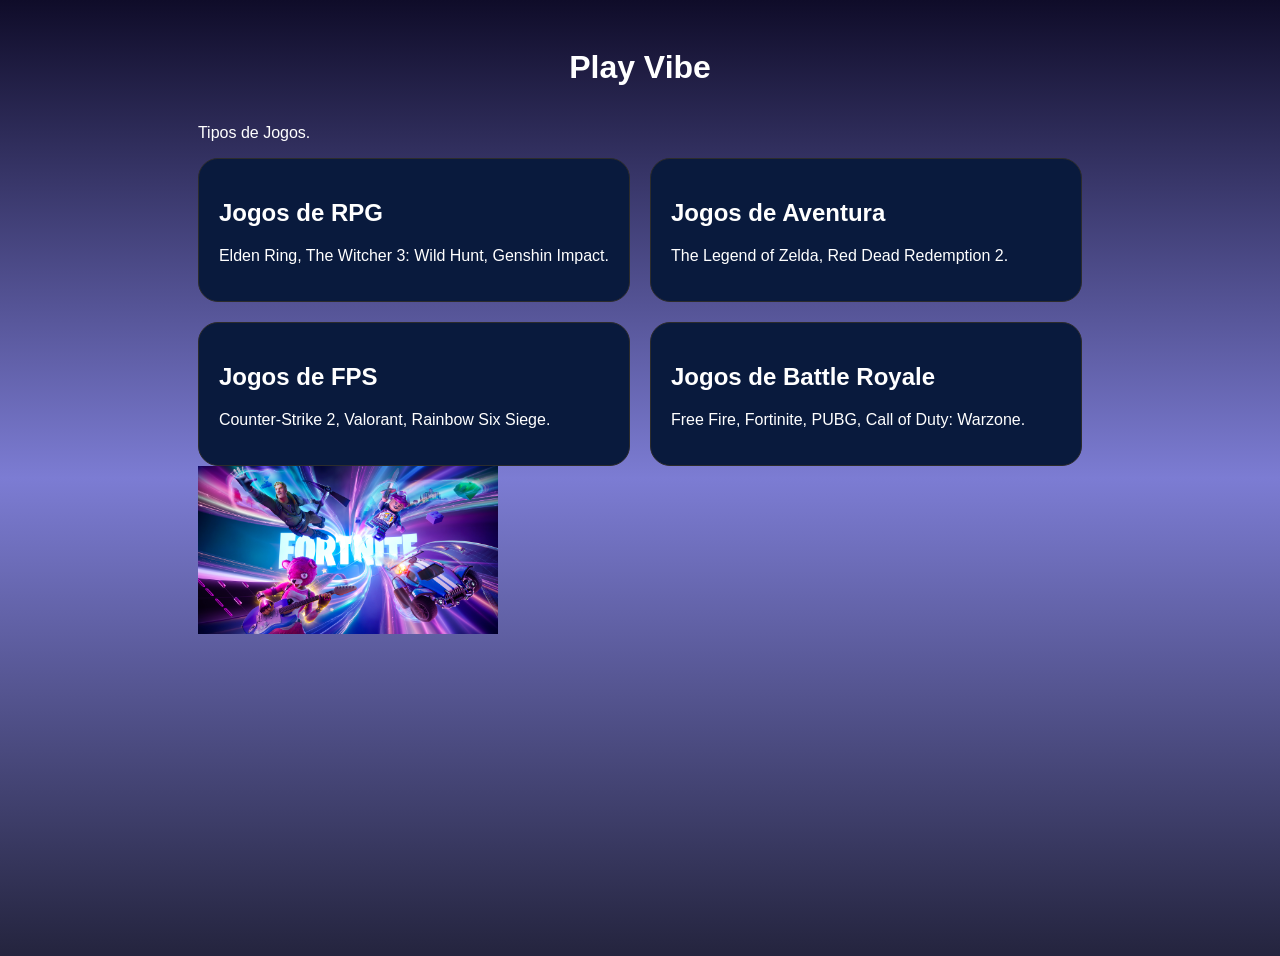
==== home.html @ 554272e4 "play vibe commit 2" ====
<!DOCTYPE html>
<html lang="en">
<head>
    <meta charset="UTF-8">
    <meta name="viewport" content="width=device-width, initial-scale=1.0">
    <link rel="stylesheet" href="stylehome.css">
    <title>home</title>
    <h1>Play Vibe</h1>
</head>
    
<body>
    <div class="containerhome">

        <div class="left">
          <div class="logohome">
          </div>
          <p>
            Tipos de Jogos.
          </p>
    
          <div class="cardshome">
            <div class="cardhome">
              <h2>Jogos de RPG</h2>
              <p>Elden Ring, The Witcher 3: Wild Hunt, Genshin Impact.</p>
            </div>
    
            <div class="cardhome">
              <h2>Jogos de Aventura</h2>
              <p>The Legend of Zelda, Red Dead Redemption 2.</p>
            </div>
    
            <div class="cardhome">
              <h2>Jogos de FPS</h2>
              <p>Counter-Strike 2, Valorant, Rainbow Six Siege.</p>
            </div>
    
            <div class="cardhome">
              <h2>Jogos de Battle Royale</h2>
              <p>Free Fire, Fortinite, PUBG, Call of Duty: Warzone.</p>
            </div>
          </div>
        </div>
      <div class="imagem">
         <img src="the-future-of-fortnite-is-here-1920x1080-fd281a65c8ef.jpg" alt="Fortinite" width="300px"> 
      </div>
    
</body>
</html>
---- stylehome.css ----
body {
    font-family: Arial, sans-serif;
    flex-direction: column;
    background: linear-gradient( #0f0c29, #7c7cd3, #24243e);
    color: white;
    justify-content: center;
    align-items: center;
    min-height: 100vh;
    display: flex;
    justify-content: left;
    align-items: center;
    padding: 20px;
}

.cardshome {
    display: grid;
    grid-template-columns: repeat(2, 1fr);
    gap: 20px;
  }
  
  .cardhome {
    background: #091a3d;
    padding: 20px;
    border-radius: 20px;
    border: 1px solid #2c2c2c;          
  }

.imagem {
border-radius: 20px;
}
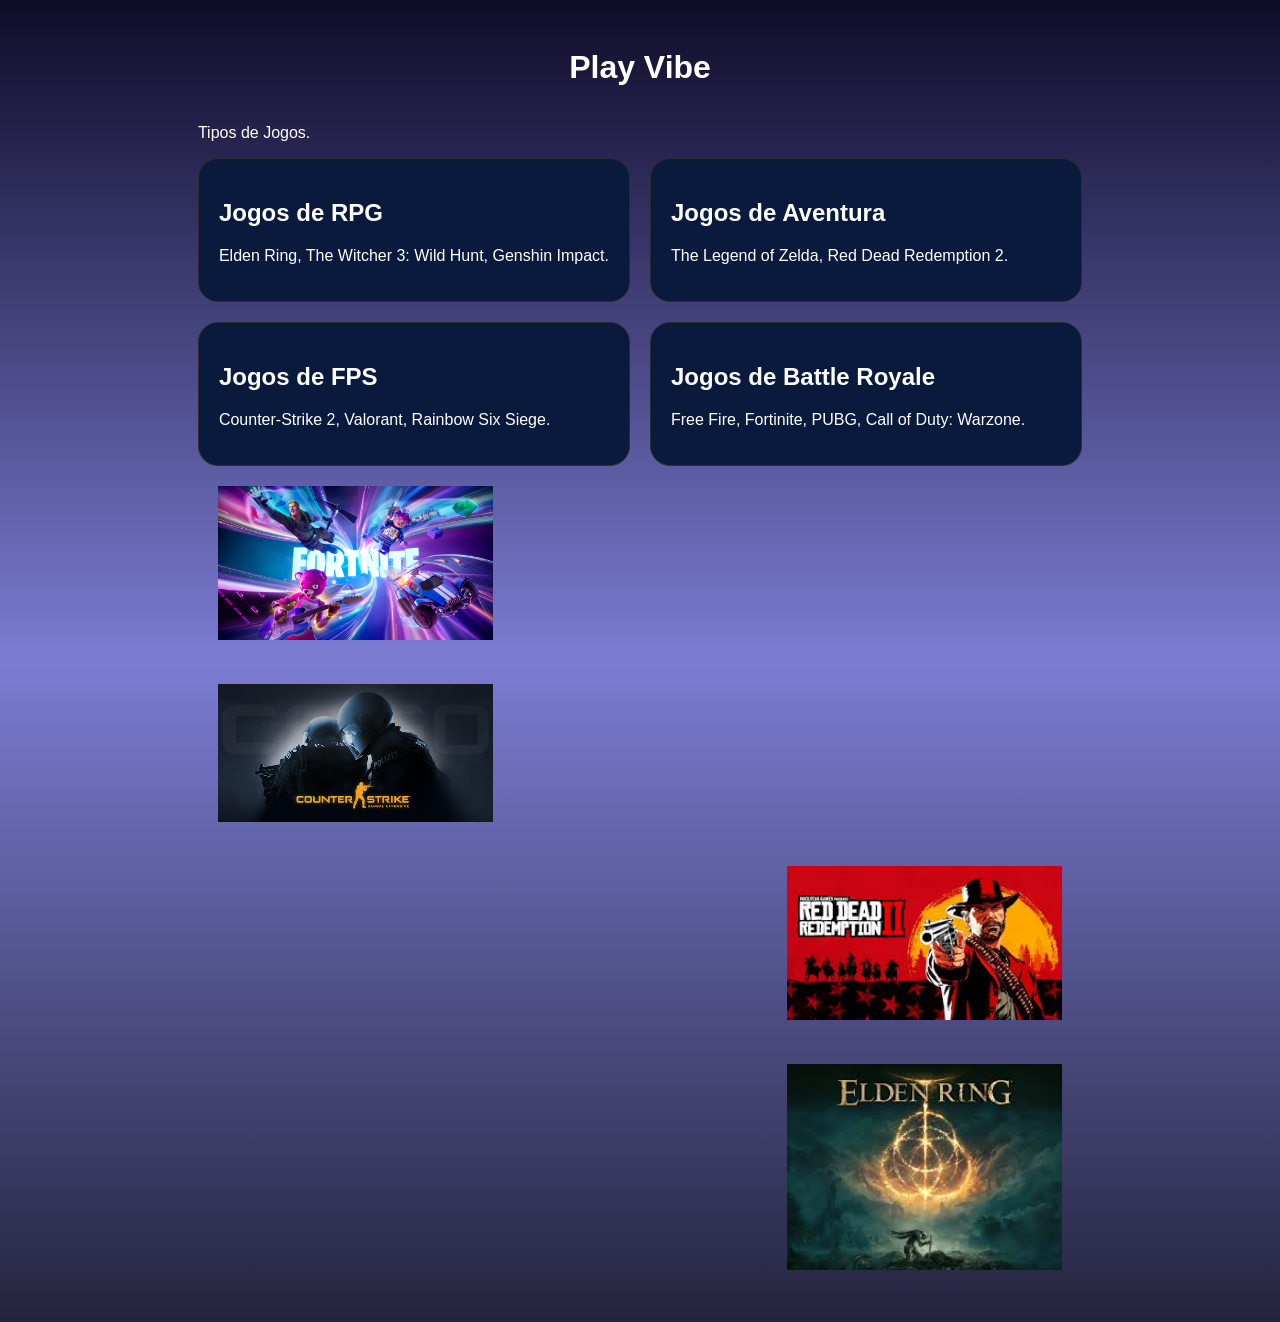
==== commit a81aadc5: "3 commit" ====
--- a/home.html
+++ b/home.html
@@ -41,7 +41,19 @@
           </div>
         </div>
       <div class="imagem">
-         <img src="the-future-of-fortnite-is-here-1920x1080-fd281a65c8ef.jpg" alt="Fortinite" width="300px"> 
+         <img src="the-future-of-fortnite-is-here-1920x1080-fd281a65c8ef.jpg" alt="Fortinite" width="275px"> 
+      </div>
+      
+      <div class="imagem">
+        <img src="unnamed.png" alt="csgo" width="275px">
+      </div>
+
+      <div class="imagem2">
+        <img src="images (1).png" alt="red" width="275px">
+      </div>
+
+      <div class="imagem2">
+        <img src="images (2).png" alt="Elden Ring" width="275px">
       </div>
     
 </body>
--- a/stylehome.css
+++ b/stylehome.css
@@ -28,5 +28,17 @@
   }
 
 .imagem {
-border-radius: 20px;
+  padding: 20px;
+  border-radius: 20px;
 }
+
+.imagem2 {
+  padding: 20px;
+  border-radius: 20px;
+  text-align: right;
+  
+
+}
+
+
+
